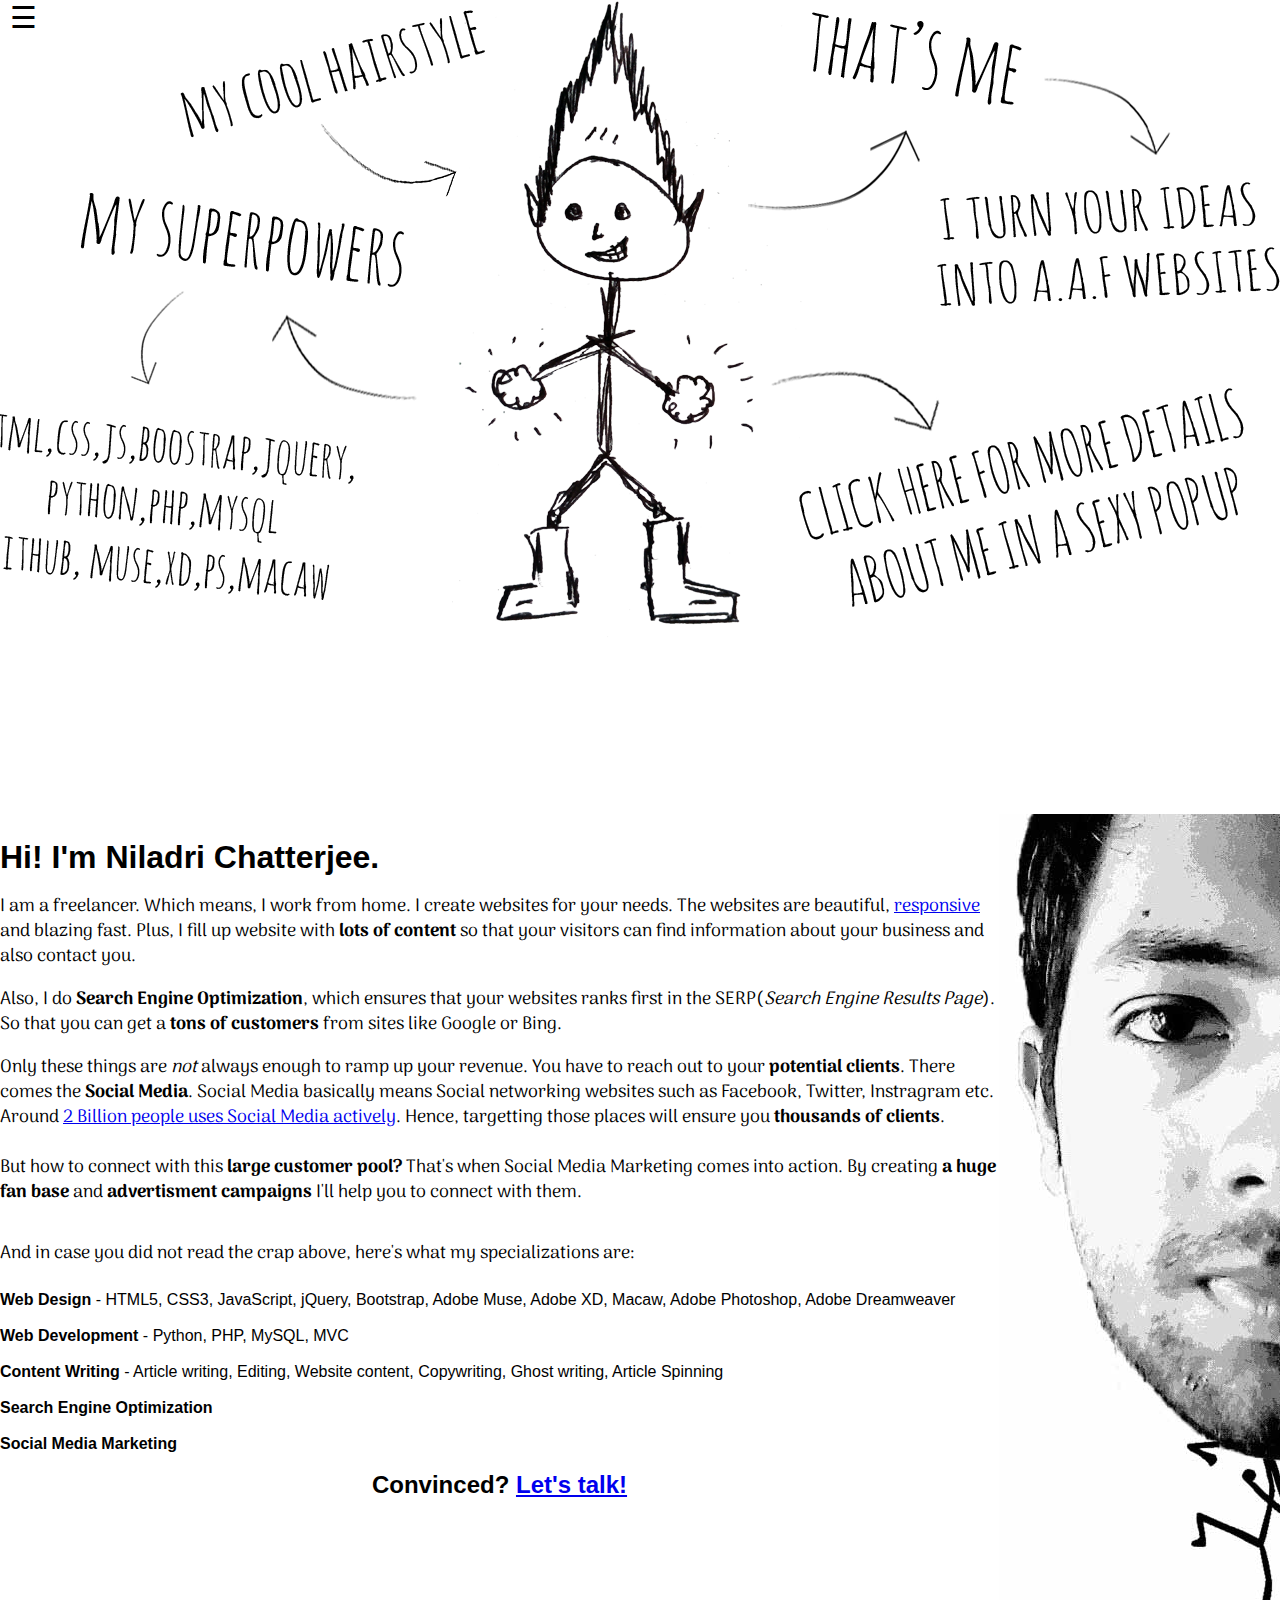
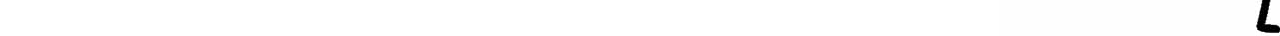
==== index.html @ 1d471531 "Update index.html" ====
<html class="no-js" lang="en">
<head>
	<meta charset="UTF-8" />
	<meta http-equiv="X-UA-Compatible" content="IE=edge,chrome=1">
	<meta name="robots" content="index,follow">

	<meta name="viewport" content="width=device-width, initial-scale=1.0">

	<title>Niladri Chatterjee - Full Stack Developer, Freelancer, Blogger</title>

	<link href="css/1140.css" rel="stylesheet" type="text/css">
	<link href="css/custom.css" rel="stylesheet" type="text/css">
	<link type="text/css" rel="stylesheet" href="css/sexy.min.css" />
<link href="https://fonts.googleapis.com/css?family=Arima+Madurai" rel="stylesheet">
	<style>
	body {
	    margin: 0;
	    font-family: 'Lato', sans-serif;
	}

	.overlay {
	    height: 0%;
	    width: 100%;
	    position: fixed;
	    z-index: 1;
	    top: 0;
	    left: 0;
	    background-color: rgb(0,0,0);
	    background-color: rgba(0,0,0, 0.9);
	    overflow-y: hidden;
	    transition: 0.5s;
	}

	.overlay-content {
	    position: relative;
	    top: 25%;
	    width: 100%;
	    text-align: center;
	    margin-top: 30px;
	}

	.overlay a {
	    padding: 8px;
	    text-decoration: none;
	    font-size: 36px;
	    color: #818181;
	    display: block;
	    transition: 0.3s;
	}

	.overlay a:hover, .overlay a:focus {
	    color: #f1f1f1;
	}

	.overlay .closebtn {
	    position: absolute;
	    top: 20px;
	    right: 45px;
	    font-size: 60px;
	}

	@media screen and (max-height: 450px) {
	  .overlay {overflow-y: auto;}
	  .overlay a {font-size: 20px}
	  .overlay .closebtn {
	    font-size: 40px;
	    top: 15px;
	    right: 35px;
	  }
	}
	</style>

	<script type="text/javascript">
  <!--
  if (screen.width <= 800) {
    window.location = "http://www.facebook.com";
  }
  //-->
</script>
	
</head>
<body>

	<div id="myNav" class="overlay">
	  <a href="javascript:void(0)" class="closebtn" onclick="closeNav()">&times;</a>
	  <div class="overlay-content">
	    <a href="#">About</a>
	    <a href="#">Services</a>
	    <a href="#">Résumé</a>
			<a href="#">Portfolio</a>
			<a href="#">Testimonials</a>
	    <a href="#">Contact</a>
	  </div>
	</div>


<span style="font-size:30px;cursor:pointer;padding-left:10px;" onclick="openNav()">&#9776; </span>



<div id="bg">
	<div class="container12">
		    <ul id="scene">
						<span><li class="layer" id="me" data-depth="0.10"><img src="images/me.png"></li></span>
						<span><li class="layer" id="l1" data-depth="0.25"><img src="images/aaf.png" title="a.a.f : awesome as fuck"></li></span>

						<span><li class="layer" id="l3" data-depth="0.35"><img src="images/hair.png"></li></span>
						<span><li class="layer" id="l4" data-depth="0.15"><img src="images/powers.png"></li></span>
						<span><li class="layer" id="l5" data-depth="0.29"><img src="images/superpowers.png"></li></span>
						<span><li class="layer" id="l6" data-depth="0.15"><img src="images/thatsme.png"></li></span>

						<span><li class="layer" id="l2" data-depth="0.20" data-featherlight="#sexy"><img src="images/detailed.png"></li></span>

				</ul>
	</div>


</div>
<br /><br />

<div id="sexy">
<img src="images/sexyme.jpg" style="margin-right:-25px; margin-top:-25px ;" align="right"/>
<h1>
	Hi! I'm Niladri Chatterjee.
</h1>
<br />
<p style="line-height:25px; font-family: 'Arima Madurai', cursive; font-size:18px;"> I am a freelancer. Which means, I work from home. I create websites for your needs. The websites are
   	beautiful, <a href="https://en.wikipedia.org/wiki/Responsive_web_design" target="_blank">responsive</a> and blazing fast.
		Plus, I fill up website with <b>lots of content </b>so that your visitors can find information about your business and also contact you.</p>
		<br /><p style="line-height:25px; font-family: 'Arima Madurai', cursive; font-size:18px;">Also, I do <b>Search Engine Optimization</b>, which ensures that your websites ranks
		first in the SERP(<i>Search Engine Results Page</i>). So that you can get a <b>tons of customers</b> from sites like Google or Bing. </p>
		<br /><p style="line-height:25px; font-family: 'Arima Madurai', cursive; font-size:18px;">Only these things are <i>not</i> always enough to ramp up your revenue. You have to
		reach out to your <b>potential clients</b>. There comes the <b>Social Media</b>. Social Media basically means Social networking websites such as Facebook, Twitter, Instragram etc. Around <a href="http://www.slideshare.net/wearesocialsg/digital-in-2016">2 Billion
		people uses Social Media actively</a>. Hence, targetting those places will ensure you <b>thousands of clients</b>.

	<br /><br />But how to connect with this <b>large customer pool?</b> That's when Social Media Marketing comes into action. By creating <b>a huge fan base</b> and <b>advertisment campaigns</b> I'll help you to connect
with them.
</p>
<br /><br />
<p style="line-height:25px; font-family: 'Arima Madurai', cursive; font-size:18px;">
And in case you did not read the crap above, here's what my specializations are: <br /><br />

<ul>
	<li><b>Web Design</b> - HTML5, CSS3, JavaScript, jQuery, Bootstrap, Adobe Muse, Adobe XD, Macaw, Adobe Photoshop, Adobe Dreamweaver</li>
	<br /><li><b>Web Development</b> - Python, PHP, MySQL, MVC</li>
	<br /><li><b>Content Writing</b> - Article writing, Editing, Website content, Copywriting, Ghost writing, Article Spinning </li>
	<br /><li><b>Search Engine Optimization</b> </li>
	<br /><li><b>Social Media Marketing</b></li>
</ul>
</p>
<br />

<h2 align="center"> Convinced? <a href="contact.html">Let's talk!</a></h2>


</div>


<!-- Scripts -->
	<script src="deploy/parallax.min.js"></script>
	<script>

	// Pretty simple huh?
	var scene = document.getElementById('scene');
	var parallax = new Parallax(scene);

	</script>

	<script
	  src="https://code.jquery.com/jquery-3.1.1.min.js"
	  integrity="sha256-hVVnYaiADRTO2PzUGmuLJr8BLUSjGIZsDYGmIJLv2b8="
	  crossorigin="anonymous"></script>
<script src="deploy/sexy.min.js" type="text/javascript" charset="utf-8"></script>
<script>
function openNav() {
    document.getElementById("myNav").style.height = "100%";
}

function closeNav() {
    document.getElementById("myNav").style.height = "0%";
}
</script>
</body>
</html>
---- css/1140.css ----
html,body,div,span,object,iframe,h1,h2,h3,h4,h5,h6,p,blockquote,pre,a,abbr,address,cite,code,del,dfn,em,img,ins,q,small,strong,sub,sup,dl,dt,dd,ol,ul,li,fieldset,form,label,legend,table,caption,tbody,tfoot,thead,tr,th,td{border:0;margin:0;padding:0}article,aside,figure,figure img,figcaption,hgroup,footer,header,nav,section,video,object{display:block}a img{border:0}figure{position:relative}figure img{width:100%}
.container12, .container16 {
    margin:0 auto;
    padding:0;
    position:relative;
    width:1140px;
}
.row {margin-bottom:20px;}
.column1, .column2, .column3, .column4, .column5, .column6, .column7, .column8, .column9, .column10, .column11, .column12, .column13, .column14, .column15, .column16 {
    display:inline;
    float:left;
    margin-left:10px;
    margin-right:10px;
}
.container12 .alpha, .container16 .alpha {margin-left:0;}
.container12 .omega, .container16 .omega {margin-right:0;}
.container12 .column1 {width:75px;}
.container12 .column2 {width:170px;}
.container12 .column3 {width:265px;}
.container12 .column4 {width:360px;}
.container12 .column5 {width:455px;}
.container12 .column6 {width:550px;}
.container12 .column7 {width:645px;}
.container12 .column8 {width:740px;}
.container12 .column9 {width:835px;}
.container12 .column10 {width:930px;}
.container12 .column11 {width:1025px;}
.container12 .column12 {width:1120px;}
.container12 .prefix1 {padding-left:95px;}
.container12 .prefix2 {padding-left:190px;}
.container12 .prefix3 {padding-left:285px;}
.container12 .prefix4 {padding-left:380px;}
.container12 .prefix5 {padding-left:475px;}
.container12 .prefix6 {padding-left:570px;}
.container12 .prefix7 {padding-left:665px;}
.container12 .prefix8 {padding-left:760px;}
.container12 .prefix9 {padding-left:855px;}
.container12 .prefix10 {padding-left:950px;}
.container12 .prefix11 {padding-left:1045px;}

.container16 .column1 {width:51.25px;}
.container16 .column2 {width:122.5px;}
.container16 .column3 {width:193.75px;}
.container16 .column4 {width:265px;}
.container16 .column5 {width:336.25px;}
.container16 .column6 {width:407.5px;}
.container16 .column7 {width:478.75px;}
.container16 .column8 {width:550px;}
.container16 .column9 {width:621.25px;}
.container16 .column10 {width:692.5px;}
.container16 .column11 {width:763.75px;}
.container16 .column12 {width:835px;}
.container16 .column13 {width:906.25px;}
.container16 .column14 {width:977.5px;}
.container16 .column15 {width:1048.75px;}
.container16 .column16 {width:1120px;}
.container16 .prefix1 {padding-left:71.25px;}
.container16 .prefix2 {padding-left:142.5px;}
.container16 .prefix3 {padding-left:213.75px;}
.container16 .prefix4 {padding-left:285px;}
.container16 .prefix5 {padding-left:356.25px;}
.container16 .prefix6 {padding-left:427.5px;}
.container16 .prefix7 {padding-left:498.75px;}
.container16 .prefix8 {padding-left:570px;}
.container16 .prefix9 {padding-left:641.25px;}
.container16 .prefix10 {padding-left:712.5px;}
.container16 .prefix11 {padding-left:783.75px;}
.container16 .prefix12 {padding-left:855px;}
.container16 .prefix13 {padding-left:926.25px;}
.container16 .prefix14 {padding-left:997.5px;}
.container16 .prefix15 {padding-left:1068.75px;}

@media only screen and (min-width: 960px) and (max-width: 1160px) {
    .container12, .container16 {width:960px;}
    .container12 .column1 {width:60px;}
    .container12 .column2 {width:140px;}
    .container12 .column3 {width:220px;}
    .container12 .column4 {width:300px;}
    .container12 .column5 {width:380px;}
    .container12 .column6 {width:460px;}
    .container12 .column7 {width:540px;}
    .container12 .column8 {width:620px;}
    .container12 .column9 {width:700px;}
    .container12 .column10 {width:780px;}
    .container12 .column11 {width:860px;}
    .container12 .column12 {width:940px;}
    .container12 .prefix1 {padding-left:80px;}
    .container12 .prefix2 {padding-left:160px;}
    .container12 .prefix3 {padding-left:240px;}
    .container12 .prefix4 {padding-left:320px;}
    .container12 .prefix5 {padding-left:400px;}
    .container12 .prefix6 {padding-left:480px;}
    .container12 .prefix7 {padding-left:560px;}
    .container12 .prefix8 {padding-left:640px;}
    .container12 .prefix9 {padding-left:720px;}
    .container12 .prefix10 {padding-left:800px;}
    .container12 .prefix11 {padding-left:880px;}
    .container16 .column1 {width:40px;}
    .container16 .column2 {width:100px;}
    .container16 .column3 {width:160px;}
    .container16 .column4 {width:220px;}
    .container16 .column5 {width:280px;}
    .container16 .column6 {width:340px;}
    .container16 .column7 {width:400px;}
    .container16 .column8 {width:460px;}
    .container16 .column9 {width:520px;}
    .container16 .column10 {width:580px;}
    .container16 .column11 {width:640px;}
    .container16 .column12 {width:700px;}
    .container16 .column13 {width:760px;}
    .container16 .column14 {width:820px;}
    .container16 .column15 {width:880px;}
    .container16 .column16 {width:940px;}
    .container16 .prefix1 {padding-left:60px;}
    .container16 .prefix2 {padding-left:120px;}
    .container16 .prefix3 {padding-left:180px;}
    .container16 .prefix4 {padding-left:240px;}
    .container16 .prefix5 {padding-left:300px;}
    .container16 .prefix6 {padding-left:360px;}
    .container16 .prefix7 {padding-left:420px;}
    .container16 .prefix8 {padding-left:480px;}
    .container16 .prefix9 {padding-left:540px;}
    .container16 .prefix10 {padding-left:600px;}
    .container16 .prefix11 {padding-left:660px;}
    .container16 .prefix12 {padding-left:720px;}
    .container16 .prefix13 {padding-left:780px;}
    .container16 .prefix14 {padding-left:840px;}
    .container16 .prefix15 {padding-left:900px;}
}

@media only screen and (min-width: 768px) and (max-width: 959px) {
    .container12, .container16 {width:768px;}
    .container12 .column1 {width:44px;}
    .container12 .column2 {width:108px;}
    .container12 .column3 {width:172px;}
    .container12 .column4 {width:236px;}
    .container12 .column5 {width:300px;}
    .container12 .column6 {width:364px;}
    .container12 .column7 {width:428px;}
    .container12 .column8 {width:492px;}
    .container12 .column9 {width:556px;}
    .container12 .column10 {width:620px;}
    .container12 .column11 {width:684px;}
    .container12 .column12 {width:748px;}
    .container12 .prefix1 {padding-left:64px;}
    .container12 .prefix2 {padding-left:128px;}
    .container12 .prefix3 {padding-left:192px;}
    .container12 .prefix4 {padding-left:256px;}
    .container12 .prefix5 {padding-left:320px;}
    .container12 .prefix6 {padding-left:384px;}
    .container12 .prefix7 {padding-left:448px;}
    .container12 .prefix8 {padding-left:512px;}
    .container12 .prefix9 {padding-left:576px;}
    .container12 .prefix10 {padding-left:640px;}
    .container12 .prefix11 {padding-left:704px;}
    .container16 .column1 {width:28px;}
    .container16 .column2 {width:76px;}
    .container16 .column3 {width:124px;}
    .container16 .column4 {width:172px;}
    .container16 .column5 {width:220px;}
    .container16 .column6 {width:268px;}
    .container16 .column7 {width:316px;}
    .container16 .column8 {width:364px;}
    .container16 .column9 {width:412px;}
    .container16 .column10 {width:460px;}
    .container16 .column11 {width:508px;}
    .container16 .column12 {width:556px;}
    .container16 .column13 {width:604px;}
    .container16 .column14 {width:652px;}
    .container16 .column15 {width:700px;}
    .container16 .column16 {width:748px;}
    .container16 .prefix1 {padding-left:48px;}
    .container16 .prefix2 {padding-left:96px;}
    .container16 .prefix3 {padding-left:144px;}
    .container16 .prefix4 {padding-left:192px;}
    .container16 .prefix5 {padding-left:240px;}
    .container16 .prefix6 {padding-left:288px;}
    .container16 .prefix7 {padding-left:336px;}
    .container16 .prefix8 {padding-left:384px;}
    .container16 .prefix9 {padding-left:432px;}
    .container16 .prefix10 {padding-left:480px;}
    .container16 .prefix11 {padding-left:528px;}
    .container16 .prefix12 {padding-left:576px;}
    .container16 .prefix13 {padding-left:624px;}
    .container16 .prefix14 {padding-left:672px;}
    .container16 .prefix15 {padding-left:720px;}
}

@media only screen and (max-width: 767px) {
    .container12, .container16 {width:300px;}
    .container12 .column1, .container16 .column1,
    .container12 .column2, .container16 .column2,
    .container12 .column3, .container16 .column3,
    .container12 .column4, .container16 .column4,
    .container12 .column5, .container16 .column5,
    .container12 .column6, .container16 .column6,
    .container12 .column7, .container16 .column7,
    .container12 .column8, .container16 .column8,
    .container12 .column9, .container16 .column9,
    .container12 .column10, .container16 .column10,
    .container12 .column11, .container16 .column11,
    .container12 .column12, .container16 .column12,
    .container16 .column13,
    .container16 .column14,
    .container16 .column15,
    .container16 .column16 {
        margin:0 0 20px 0;
        width:300px;
    }
    .container12 .prefix1, .container12 .prefix2, .container12 .prefix3, .container12 .prefix4, .container12 .prefix5, .container12 .prefix6, .container12 .prefix7, .container12 .prefix8, .container12 .prefix9, .container12 .prefix10, .container12 .prefix11, .container16 .prefix1, .container16 .prefix2, .container16 .prefix3, .container16 .prefix4, .container16 .prefix5, .container16 .prefix6, .container16 .prefix7, .container16 .prefix8, .container16 .prefix9, .container16 .prefix10, .container16 .prefix11, .container16 .prefix12, .container16 .prefix13, .container16 .prefix14, .container16 .prefix15 {padding-left:0;}
    .row {margin:0;}
}

@media only screen and (min-width: 480px) and (max-width: 767px) {
    .container12, .container16 {width:420px;}
    .container12 .column1, .container16 .column1,
    .container12 .column2, .container16 .column2,
    .container12 .column3, .container16 .column3,
    .container12 .column4, .container16 .column4,
    .container12 .column5, .container16 .column5,
    .container12 .column6, .container16 .column6,
    .container12 .column7, .container16 .column7,
    .container12 .column8, .container16 .column8,
    .container12 .column9, .container16 .column9,
    .container12 .column10, .container16 .column10,
    .container12 .column11, .container16 .column11,
    .container12 .column12, .container16 .column12,
    .container16 .column13,
    .container16 .column14,
    .container16 .column15,
    .container16 .column16 {
        margin:0 0 20px 0;
        width:420px;
    }
    .container12 .prefix1, .container12 .prefix2, .container12 .prefix3, .container12 .prefix4, .container12 .prefix5, .container12 .prefix6, .container12 .prefix7, .container12 .prefix8, .container12 .prefix9, .container12 .prefix10, .container12 .prefix11, .container16 .prefix1, .container16 .prefix2, .container16 .prefix3, .container16 .prefix4, .container16 .prefix5, .container16 .prefix6, .container16 .prefix7, .container16 .prefix8, .container16 .prefix9, .container16 .prefix10, .container16 .prefix11, .container16 .prefix12, .container16 .prefix13, .container16 .prefix14, .container16 .prefix15 {padding-left:0;}
    .row {margin:0;}
}
.clearfix:before, .clearfix:after,
.row:before, .row:after,
.container12:before, .container12:after, .container16:before, .container16:after {
    content:'.';
    display:block;
    height:0;
    overflow:hidden;
    visibility:hidden;
    width:0;
}
/* http://sonspring.com/journal/clearing-floats */
.clear {
    clear:both;
    display:block;
    height:0;
    overflow:hidden;
    visibility:hidden;
    width:0;
}
.row:after, .clearfix:after, .container12:after, .container16:after {clear:both;}
/* For IE7. Move this to separate file when you notice some problems */
.row, .clearfix {zoom: 1;}
img, object, embed {max-width:100%;}
img {height:auto;}
---- css/custom.css ----
body{
  overflow: hidden;
}


#bg{
  max-height: 768px;
}

#me{
  text-align: center;
  margin-top: -45px;

}

#l1{
  padding-top:87px;
  padding-left: 850px;
}
#l2{
  margin-left:700px;
  margin-top: 380px;
  cursor:pointer;
}

#l3{
  padding-top: 20px;
  padding-left: 110px;
}

#l4{
  padding-top: 300px;
  margin-left: -90px;
}

#l5{
  padding-top: 180px;
  padding-left: 10px;
}

#l6{
  padding-left: 640px;
}

::-webkit-scrollbar {
    width: 12px;
}

::-webkit-scrollbar-track {
    -webkit-box-shadow: inset 0 0 6px rgba(0,0,0,0.3);
    border-radius: 10px;
}

::-webkit-scrollbar-thumb {
    border-radius: 10px;
    -webkit-box-shadow: inset 0 0 6px rgba(0,0,0,0.5);
}
---- css/sexy.min.css ----
/**
 * Featherlight - ultra slim jQuery lightbox
 * Version 1.5.0 - http://noelboss.github.io/featherlight/
 *
 * Copyright 2016, Noël Raoul Bossart (http://www.noelboss.com)
 * MIT Licensed.
**/
@media all{.featherlight{display:none;position:fixed;top:0;right:0;bottom:0;left:0;z-index:2147483647;text-align:center;white-space:nowrap;cursor:pointer;background:#333;background:rgba(0,0,0,0)}.featherlight:last-of-type{background:rgba(0,0,0,.8)}.featherlight:before{content:'';display:inline-block;height:100%;vertical-align:middle;margin-right:-.25em}.featherlight .featherlight-content{position:relative;text-align:left;vertical-align:middle;display:inline-block;overflow:auto;padding:25px 25px 0;border-bottom:0px solid transparent;margin-left:5%;margin-right:5%;max-height:95%;background:#fff;cursor:auto;white-space:normal}.featherlight .featherlight-inner{display:block}.featherlight .featherlight-close-icon{position:absolute;z-index:9999;top:1;left:1;line-height:25px;width:25px;cursor:pointer;text-align:center;font-family:Arial,sans-serif;background:#fff;background:rgba(255,255,255,.3);color:#000}.featherlight .featherlight-image{width:100%}.featherlight-iframe .featherlight-content{border-bottom:0;padding:0}.featherlight iframe{border:0}.featherlight *{-webkit-box-sizing:border-box;-moz-box-sizing:border-box;box-sizing:border-box}}@media only screen and (max-width:1024px){.featherlight .featherlight-content{margin-left:10px;margin-right:10px;max-height:98%;padding:10px 10px 0;border-bottom:10px solid transparent}}
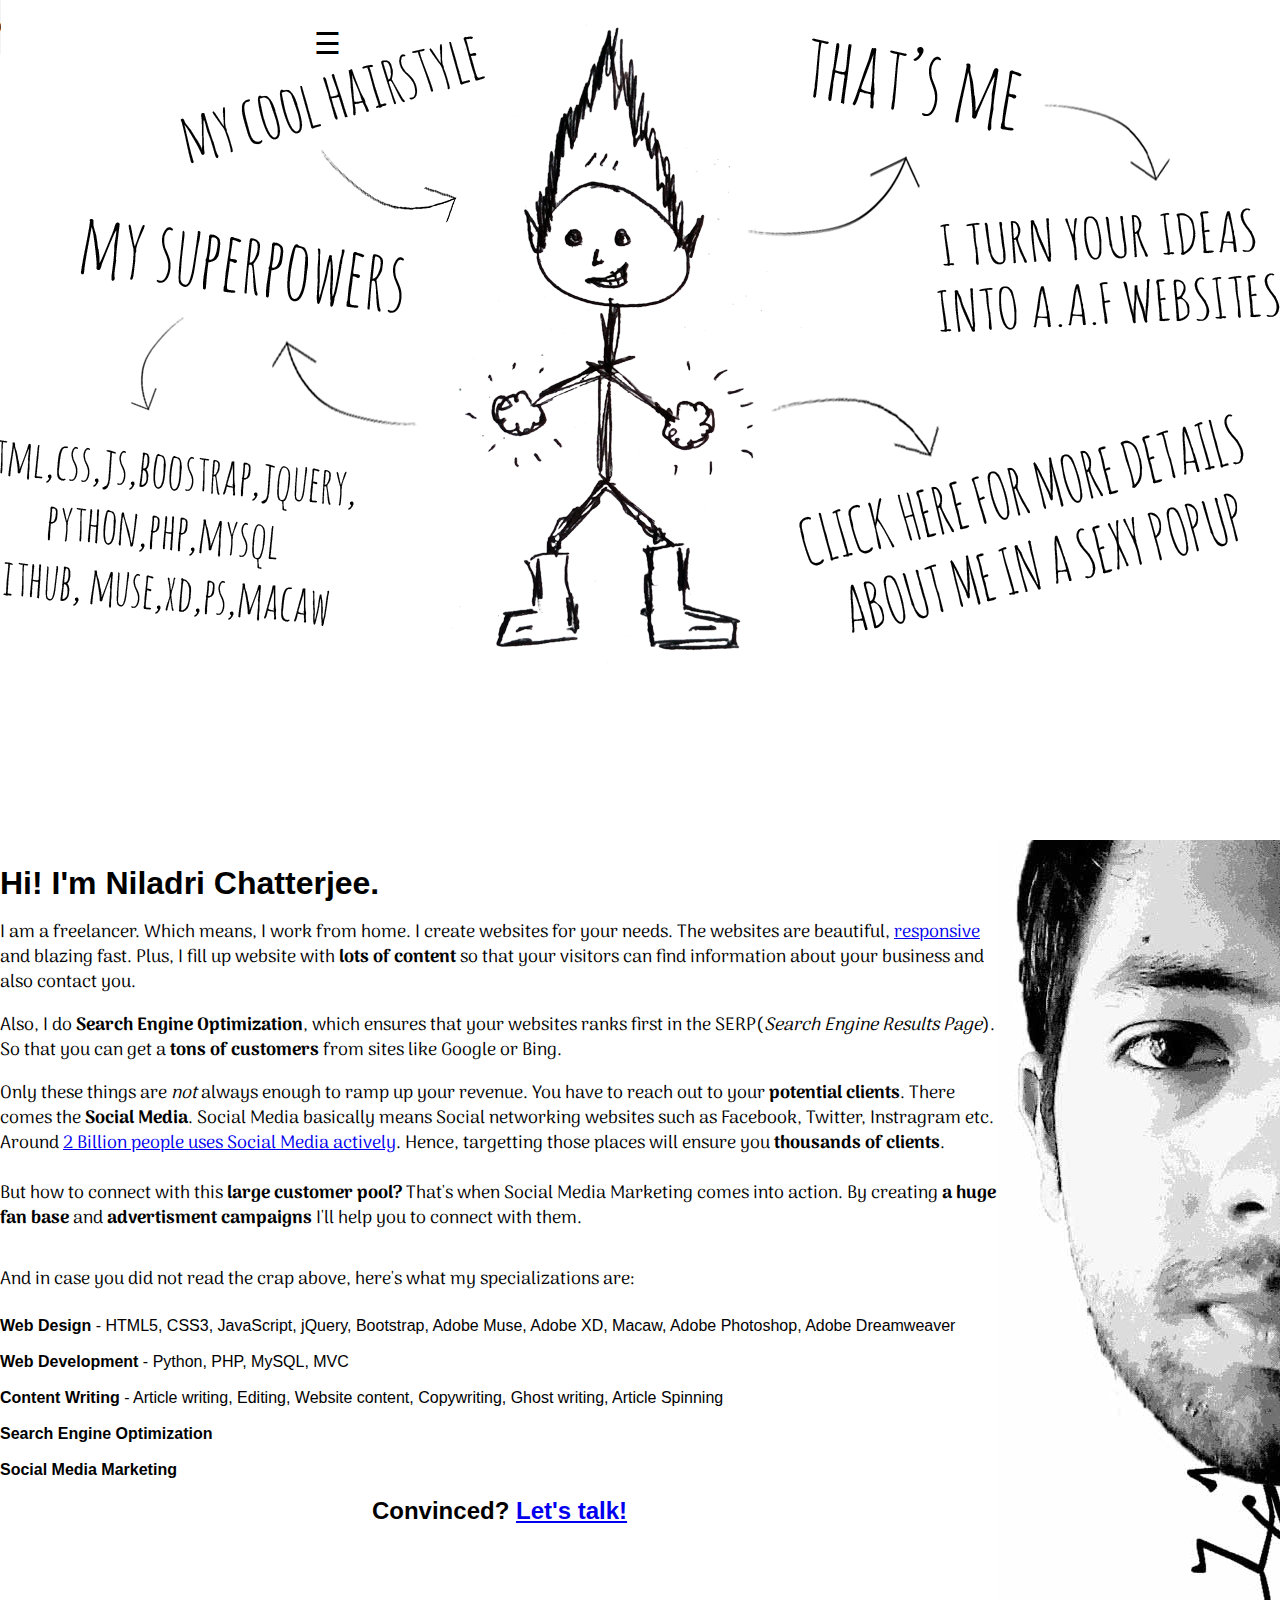
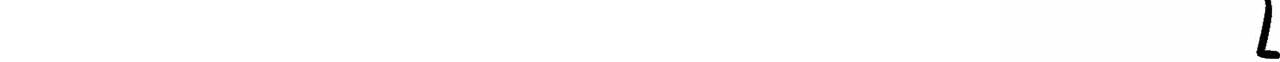
==== commit 44a021c6: "Update index.html" ====
--- a/index.html
+++ b/index.html
@@ -72,8 +72,8 @@
 
 	<script type="text/javascript">
   <!--
-  if (screen.width <= 800) {
-    window.location = "http://www.facebook.com";
+  if (screen.width <= 1024) {
+    window.location = "https://niiladri.github.io/m";
   }
   //-->
 </script>
@@ -81,6 +81,11 @@
 </head>
 <body>
 
+	 <audio controls autoplay>
+  <source src="thunder.mp3" type="audio/ogg">
+  Your browser does not support the audio element.
+</audio> 
+	
 	<div id="myNav" class="overlay">
 	  <a href="javascript:void(0)" class="closebtn" onclick="closeNav()">&times;</a>
 	  <div class="overlay-content">
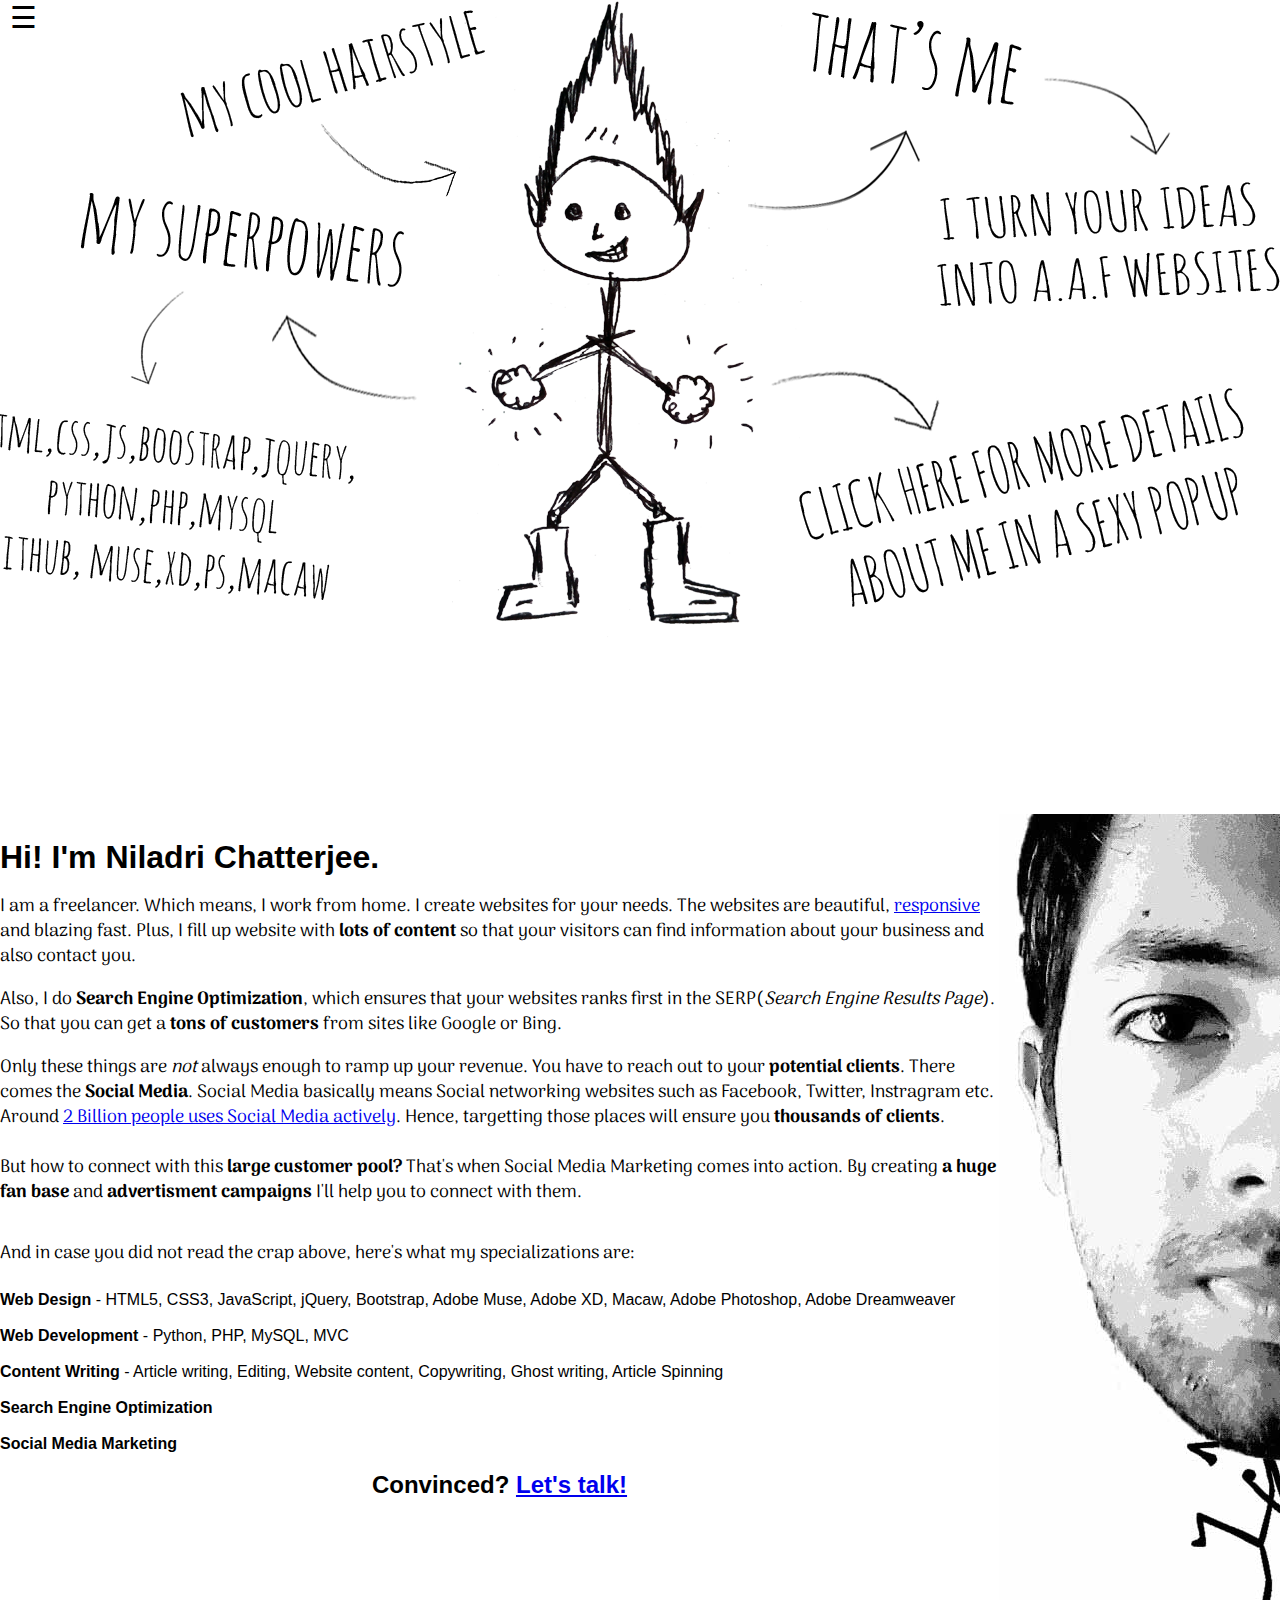
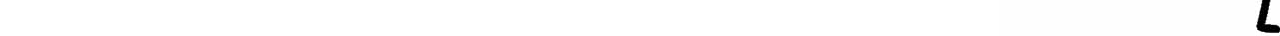
==== commit fd541d05: "Update index.html" ====
--- a/index.html
+++ b/index.html
@@ -81,10 +81,7 @@
 </head>
 <body>
 
-	 <audio controls autoplay>
-  <source src="thunder.mp3" type="audio/ogg">
-  Your browser does not support the audio element.
-</audio> 
+	 
 	
 	<div id="myNav" class="overlay">
 	  <a href="javascript:void(0)" class="closebtn" onclick="closeNav()">&times;</a>
@@ -160,6 +157,10 @@
 
 </div>
 
+	 <audio controls autoplay style="display: none;">
+  <source src="thunder.mp3" type="audio/ogg">
+  Your browser does not support the audio element.
+</audio> 
 
 <!-- Scripts -->
 	<script src="deploy/parallax.min.js"></script>
